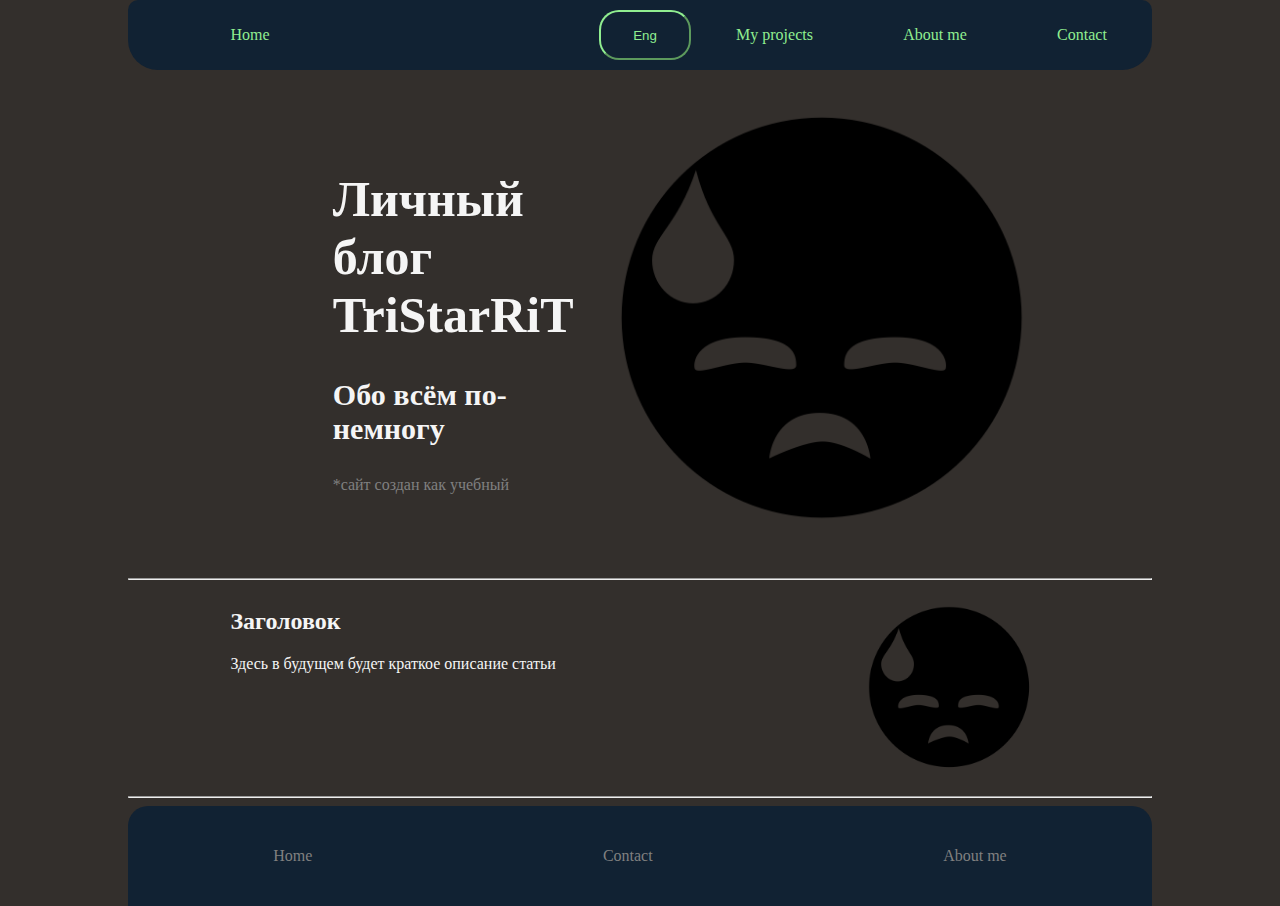
==== index.html @ 3b1f53a8 "Вёрстка основной страницы" ====
<!DOCTYPE html>
<html lang="en">
<head>
    <meta charset="UTF-8">
    <meta name="viewport" content="width=device-width, initial-scale=1.0">
    <link href="css/index.css" rel="stylesheet">
    <title>Document</title>
</head>
<body>
    <nav class="main">
        <header>
            <nav class="logo_nav">
                <a class="header_text" href="#">Home</a>
            </nav>
            <button class="change_language_but">Eng</button>   
                <!--
                    <button>Eng</button>
                -->
            <nav class="menu">
                <a class="header_text" href="#">My projects</a>
                <a class="header_text" href="#">About me</a>
                <a class="header_text" href="#">Contact</a>
            </nav>
        </header>
        <nav class="wellcome">
            <container>
                <h1 class="h1_main">Личный блог<br> TriStarRiT</h1>
                <h3 class="h1_main1">Обо всём по-немногу</h3>
                <p class="comment">*cайт создан как учебный</p>
            </container>
            <img class="big_pic" src="pic/face.png">
        </nav>
        <hr class="line">
        <nav class="stat">
            <nav>
                <h2 class="h1_stat">Заголовок</h2>
                <p class="h1_stat">Здесь в будущем будет краткое описание статьи</p>
            </nav>
            <img class="stat_pic" src="pic/face.png">
        </nav>
        <hr class="line">
        <footer>
            <a class="comment" href="#">Home</a>
            <a class="comment" href="#">Contact</a>
            <a class="comment" href="#">About me</a>
        </footer>
    </nav>
</body>
</html>
---- css/index.css ----
body {
  padding: 0;
  margin: 0;
  background-color: #332F2C;
}

.main {
  width: 80%;
  margin-left: auto;
  margin-right: auto;
}

header {
  width: 100%;
  height: 70px;
  background-color: #123;
  border-radius: 10px 10px 30px 30px;
  display: -webkit-box;
  display: -ms-flexbox;
  display: flex;
  -webkit-box-orient: horizontal;
  -webkit-box-direction: normal;
      -ms-flex-direction: row;
          flex-direction: row;
  -ms-flex-pack: distribute;
      justify-content: space-around;
  -webkit-box-align: center;
      -ms-flex-align: center;
          align-items: center;
}

.logo_nav {
  width: 40%;
  margin-left: 10%;
}

.change_language_but {
  border-color: lightgreen;
  background-color: #123;
  width: 100px;
  height: 50px;
  color: lightgreen;
  border-radius: 20px;
  cursor: pointer;
}

.menu {
  display: -webkit-box;
  display: -ms-flexbox;
  display: flex;
  width: 50%;
  -webkit-box-orient: horizontal;
  -webkit-box-direction: normal;
      -ms-flex-direction: row;
          flex-direction: row;
  -ms-flex-pack: distribute;
      justify-content: space-around;
}

.header_text {
  color: lightgreen;
  position: relative;
  text-decoration: none;
}

.wellcome {
  width: 60%;
  margin-left: auto;
  margin-right: auto;
  display: -webkit-box;
  display: -ms-flexbox;
  display: flex;
  -webkit-box-orient: horizontal;
  -webkit-box-direction: normal;
      -ms-flex-direction: row;
          flex-direction: row;
  -webkit-box-pack: justify;
      -ms-flex-pack: justify;
          justify-content: space-between;
}

.h1_main {
  color: whitesmoke;
  margin-top: 100px;
  font-size: 50px;
}

.h1_main1 {
  color: whitesmoke;
  font-size: 30px;
}

.h1_stat {
  color: whitesmoke;
}

.comment {
  color: grey;
  text-decoration: none;
}

.big_pic {
  width: 500px;
}

.stat {
  display: -webkit-box;
  display: -ms-flexbox;
  display: flex;
  -webkit-box-orient: horizontal;
  -webkit-box-direction: normal;
      -ms-flex-direction: row;
          flex-direction: row;
  -webkit-box-pack: justify;
      -ms-flex-pack: justify;
          justify-content: space-between;
  width: 80%;
  margin-left: auto;
  margin-right: auto;
}

.stat_pic {
  width: 200px;
}

footer {
  background-color: #123;
  height: 100px;
  display: -webkit-box;
  display: -ms-flexbox;
  display: flex;
  -webkit-box-orient: horizontal;
  -webkit-box-direction: normal;
      -ms-flex-direction: row;
          flex-direction: row;
  -ms-flex-pack: distribute;
      justify-content: space-around;
  -webkit-box-align: center;
      -ms-flex-align: center;
          align-items: center;
  border-radius: 20px 20px 0px 0px;
}
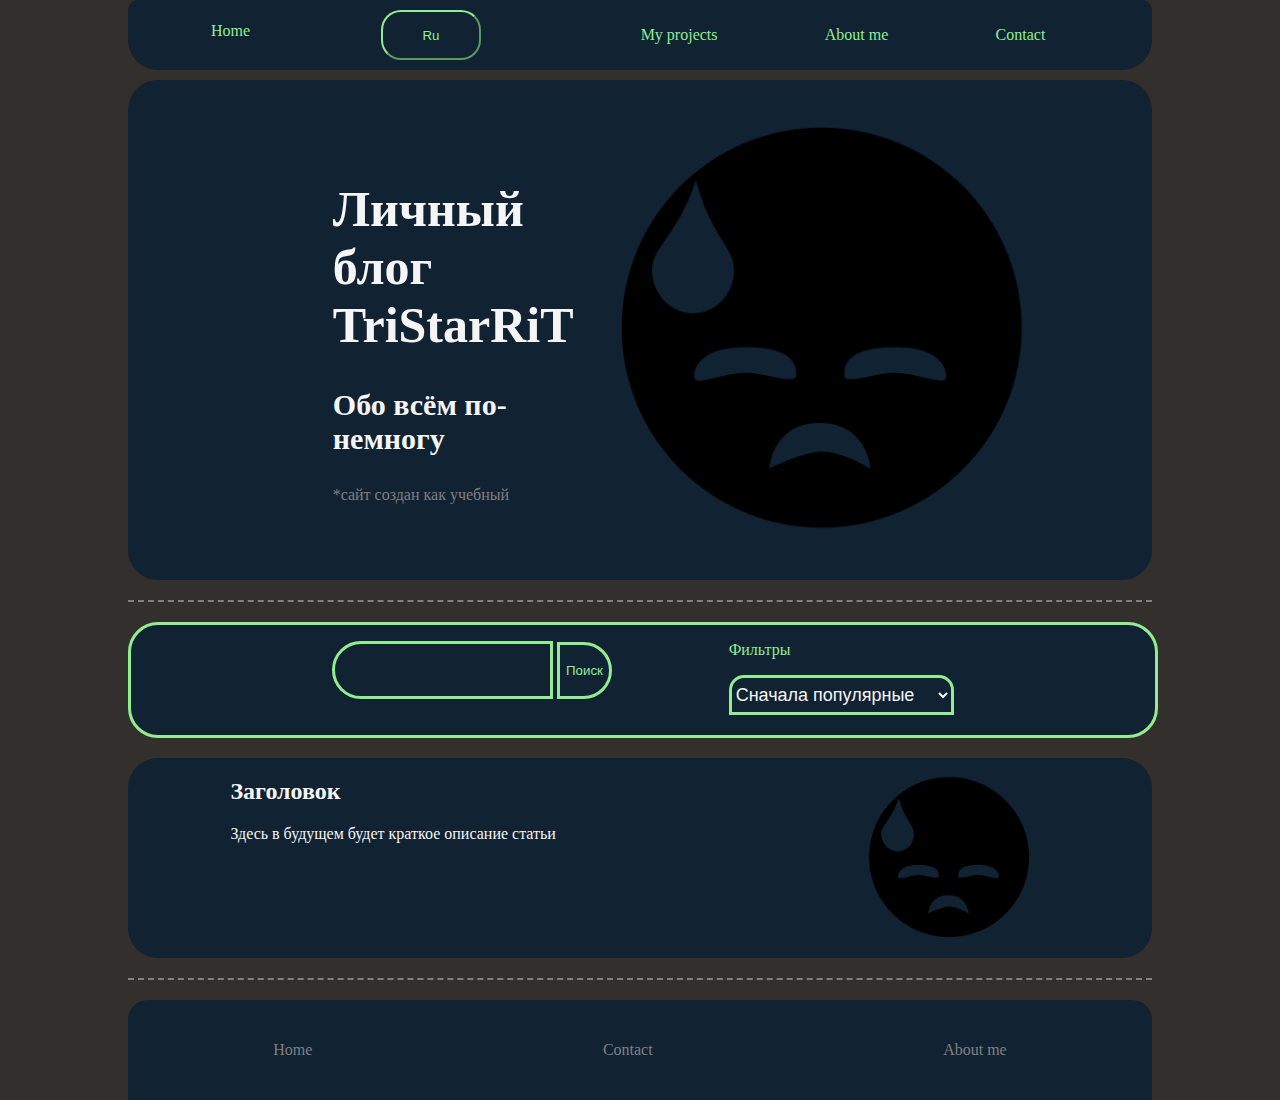
==== commit 33b35219: "Адаптивная вёрстка + главная страница" ====
--- a/index.html
+++ b/index.html
@@ -9,10 +9,12 @@
 <body>
     <nav class="main">
         <header>
-            <nav class="logo_nav">
-                <a class="header_text" href="#">Home</a>
-            </nav>
-            <button class="change_language_but">Eng</button>   
+            <nav class="logo_cont">
+                <nav class="logo_nav">
+                    <a class="header_text" href="#">Home</a>
+                </nav>
+                <button class="change_language_but">Ru</button>  
+            </nav> 
                 <!--
                     <button>Eng</button>
                 -->
@@ -22,21 +24,42 @@
                 <a class="header_text" href="#">Contact</a>
             </nav>
         </header>
-        <nav class="wellcome">
-            <container>
-                <h1 class="h1_main">Личный блог<br> TriStarRiT</h1>
-                <h3 class="h1_main1">Обо всём по-немногу</h3>
-                <p class="comment">*cайт создан как учебный</p>
-            </container>
-            <img class="big_pic" src="pic/face.png">
+        <nav class="wel_con">
+            <nav class="wellcome">
+                <container>
+                    <h1 class="h1_main">Личный блог<br> TriStarRiT</h1>
+                    <h3 class="h1_main1">Обо всём по-немногу</h3>
+                    <p class="comment">*cайт создан как учебный</p>
+                </container>
+                <img class="big_pic" src="pic/face.png">
+            </nav>
         </nav>
         <hr class="line">
-        <nav class="stat">
-            <nav>
-                <h2 class="h1_stat">Заголовок</h2>
-                <p class="h1_stat">Здесь в будущем будет краткое описание статьи</p>
+        <nav class="filters_con">
+            <nav class="filters">
+                <nav class="filt_con">
+                    <input class="filt_input">
+                    <button class="find_but">Поиск</button>
+                </nav>
+                <nav class="filt_con">
+                    <p class="header_text">Фильтры</p>
+                    <select class="selector">
+                        <option class="option">Сначала популярные</option>
+                        <option class="option">Сначала непопулярные</option>
+                        <option class="option">Cначала новые</option>
+                        <option class="option">Сначала старые</option>
+                    </select>
+                </nav>
             </nav>
-            <img class="stat_pic" src="pic/face.png">
+        </nav>
+        <nav class="stat_con">
+            <nav class="stat">
+                <nav>
+                    <h2 class="h1_stat">Заголовок</h2>
+                    <p class="h1_stat">Здесь в будущем будет краткое описание статьи</p>
+                </nav>
+                <img class="stat_pic" src="pic/face.png">
+            </nav>
         </nav>
         <hr class="line">
         <footer>
@@ -44,6 +67,6 @@
             <a class="comment" href="#">Contact</a>
             <a class="comment" href="#">About me</a>
         </footer>
-    </nav>
+    </hr>
 </body>
 </html>--- a/css/index.css
+++ b/css/index.css
@@ -2,125 +2,457 @@
   padding: 0;
   margin: 0;
   background-color: #332F2C;
+  min-width: 800px;
 }
 
-.main {
-  width: 80%;
-  margin-left: auto;
-  margin-right: auto;
-}
+@media screen and (orientation: landscape) {
+  .main {
+    width: 80%;
+    margin-left: auto;
+    margin-right: auto;
+  }
+  header {
+    width: 100%;
+    height: 70px;
+    background-color: #123;
+    border-radius: 10px 10px 30px 30px;
+    display: -webkit-box;
+    display: -ms-flexbox;
+    display: flex;
+    -webkit-box-orient: horizontal;
+    -webkit-box-direction: normal;
+        -ms-flex-direction: row;
+            flex-direction: row;
+    -ms-flex-pack: distribute;
+        justify-content: space-around;
+    -webkit-box-align: center;
+        -ms-flex-align: center;
+            align-items: center;
+  }
+  .logo_cont {
+    display: -webkit-box;
+    display: -ms-flexbox;
+    display: flex;
+    -webkit-box-orient: horizontal;
+    -webkit-box-direction: normal;
+        -ms-flex-direction: row;
+            flex-direction: row;
+    -webkit-box-pack: justify;
+        -ms-flex-pack: justify;
+            justify-content: space-between;
+    width: 300px;
+  }
+  .logo_nav {
+    width: 40%;
+    margin-left: 10%;
+    margin-top: 12px;
+  }
+  .change_language_but {
+    border-color: lightgreen;
+    background-color: #123;
+    width: 100px;
+    height: 50px;
+    color: lightgreen;
+    border-radius: 20px;
+    cursor: pointer;
+  }
+  .menu {
+    width: 50%;
+    display: -webkit-box;
+    display: -ms-flexbox;
+    display: flex;
+    -webkit-box-orient: horizontal;
+    -webkit-box-direction: normal;
+        -ms-flex-direction: row;
+            flex-direction: row;
+    -ms-flex-pack: distribute;
+        justify-content: space-around;
+  }
+  .header_text {
+    color: lightgreen;
+    text-decoration: none;
+  }
+  .wel_con {
+    width: 100%;
+    background-color: #123;
+    border-radius: 30px;
+    margin-top: 10px;
+  }
+  .wellcome {
+    width: 60%;
+    margin-left: auto;
+    margin-right: auto;
+    display: -webkit-box;
+    display: -ms-flexbox;
+    display: flex;
+    -webkit-box-orient: horizontal;
+    -webkit-box-direction: normal;
+        -ms-flex-direction: row;
+            flex-direction: row;
+    -webkit-box-pack: justify;
+        -ms-flex-pack: justify;
+            justify-content: space-between;
+  }
+  .h1_main {
+    color: whitesmoke;
+    margin-top: 100px;
+    font-size: 50px;
+  }
+  .h1_main1 {
+    color: whitesmoke;
+    font-size: 30px;
+  }
+  .h1_stat {
+    color: whitesmoke;
+  }
+  .comment {
+    color: grey;
+    text-decoration: none;
+  }
+  .filters_con {
+    width: 100%;
+    height: 110px;
+    background-color: #123;
+    border-radius: 30px;
+    border: solid lightgreen;
+  }
+  .filters {
+    display: -webkit-box;
+    display: -ms-flexbox;
+    display: flex;
+    -webkit-box-orient: horizontal;
+    -webkit-box-direction: normal;
+        -ms-flex-direction: row;
+            flex-direction: row;
+    -ms-flex-pack: distribute;
+        justify-content: space-around;
+    -webkit-box-align: center;
+        -ms-flex-align: center;
+            align-items: center;
+    width: 70%;
+    margin-left: auto;
+    margin-right: auto;
+  }
+  .filt_input {
+    width: 70%;
+    height: 50px;
+    border: solid lightgreen;
+    border-radius: 30px 0px 0px 30px;
+    background-color: #123;
+    color: whitesmoke;
+    font-size: large;
+  }
+  .find_but {
+    border-radius: 0px 30px 30px 0px;
+    border: solid lightgreen;
+    background-color: #123;
+    height: 57px;
+    color: lightgreen;
+    cursor: pointer;
+  }
+  .selector {
+    width: 100%;
+    height: 40px;
+    border: solid lightgreen;
+    border-radius: 15px 15px 0px 0px;
+    background-color: #123;
+    color: whitesmoke;
+    font-size: large;
+  }
+  .option {
+    border: solid lightgreen;
+    border-radius: 30px;
+  }
+  .stat_con {
+    width: 100%;
+    background-color: #123;
+    border-radius: 30px;
+    margin-top: 20px;
+  }
+  .stat {
+    display: -webkit-box;
+    display: -ms-flexbox;
+    display: flex;
+    -webkit-box-orient: horizontal;
+    -webkit-box-direction: normal;
+        -ms-flex-direction: row;
+            flex-direction: row;
+    -webkit-box-pack: justify;
+        -ms-flex-pack: justify;
+            justify-content: space-between;
+    width: 80%;
+    margin-left: auto;
+    margin-right: auto;
+    background-color: #123;
+  }
+  .stat_pic {
+    width: 200px;
+  }
+}
+@media screen and (orientation: portrait) {
+  header {
+    width: 100%;
+    height: 300px;
+    background-color: #123;
+    border-radius: 10px 10px 30px 30px;
+    display: -webkit-box;
+    display: -ms-flexbox;
+    display: flex;
+    -webkit-box-orient: vertical;
+    -webkit-box-direction: normal;
+        -ms-flex-direction: column;
+            flex-direction: column;
+    -webkit-box-pack: justify;
+        -ms-flex-pack: justify;
+            justify-content: space-between;
+    -webkit-box-align: center;
+        -ms-flex-align: center;
+            align-items: center;
+  }
+  .logo_cont {
+    margin-top: 10px;
+    display: -webkit-box;
+    display: -ms-flexbox;
+    display: flex;
+    -webkit-box-orient: horizontal;
+    -webkit-box-direction: normal;
+        -ms-flex-direction: row;
+            flex-direction: row;
+    -webkit-box-pack: space-evenly;
+        -ms-flex-pack: space-evenly;
+            justify-content: space-evenly;
+    -webkit-box-align: center;
+        -ms-flex-align: center;
+            align-items: center;
+    width: 100%;
+  }
+  .logo_nav {
+    width: 40%;
+    margin-left: 10%;
+  }
+  .change_language_but {
+    border-color: lightgreen;
+    background-color: #123;
+    width: 100px;
+    height: 100px;
+    color: lightgreen;
+    border-radius: 20px;
+    cursor: pointer;
+    font-size: 50px;
+  }
+  .menu {
+    width: 100%;
+    height: 100px;
+    display: -webkit-box;
+    display: -ms-flexbox;
+    display: flex;
+    -webkit-box-orient: horizontal;
+    -webkit-box-direction: normal;
+        -ms-flex-direction: row;
+            flex-direction: row;
+    -ms-flex-pack: distribute;
+        justify-content: space-around;
+  }
+  .header_text {
+    color: lightgreen;
+    text-decoration: none;
+    font-size: 50px;
+  }
+  .wel_con {
+    width: 100%;
+    background-color: #123;
+    border-radius: 30px;
+    margin-top: 10px;
+    height: 1000px;
+  }
+  .wellcome {
+    width: 80%;
+    margin-left: auto;
+    margin-right: auto;
+    display: -webkit-box;
+    display: -ms-flexbox;
+    display: flex;
+    -webkit-box-orient: vertical;
+    -webkit-box-direction: normal;
+        -ms-flex-direction: column;
+            flex-direction: column;
+    -webkit-box-pack: justify;
+        -ms-flex-pack: justify;
+            justify-content: space-between;
+    -webkit-box-align: center;
+        -ms-flex-align: center;
+            align-items: center;
+  }
+  .h1_main {
+    color: whitesmoke;
+    margin-top: 100px;
+    font-size: 100px;
+    margin-left: auto;
+    margin-right: auto;
+  }
+  .h1_main1 {
+    color: whitesmoke;
+    font-size: 50px;
+    margin-left: auto;
+    margin-right: auto;
+  }
+  .h1_stat {
+    color: whitesmoke;
+    margin-left: auto;
+    margin-right: auto;
+    font-size: 50px;
+  }
+  .comment {
+    color: grey;
+    text-decoration: none;
+    font-size: 30px;
+  }
+  .filters_con {
+    width: 100%;
+    height: 500px;
+    background-color: #123;
+    border-radius: 30px;
+    border: solid lightgreen;
+  }
+  .filters {
+    display: -webkit-box;
+    display: -ms-flexbox;
+    display: flex;
+    -webkit-box-orient: vertical;
+    -webkit-box-direction: normal;
+        -ms-flex-direction: column;
+            flex-direction: column;
+    -ms-flex-pack: distribute;
+        justify-content: space-around;
+    -webkit-box-align: center;
+        -ms-flex-align: center;
+            align-items: center;
+    width: 95%;
+    margin-left: auto;
+    margin-right: auto;
+    margin-top: 10px;
+  }
+  .filt_con {
+    width: 100%;
+    height: 150px;
+  }
+  .filt_input {
+    width: 75%;
+    height: 100px;
+    border: solid lightgreen;
+    border-radius: 30px 0px 0px 30px;
+    background-color: #123;
+    color: whitesmoke;
+    font-size: 50px;
+    margin-left: 10px;
+  }
+  .find_but {
+    border-radius: 0px 30px 30px 0px;
+    border: solid lightgreen;
+    background-color: #123;
+    height: 100px;
+    width: 20%;
+    color: lightgreen;
+    cursor: pointer;
+    font-size: 50px;
+  }
+  .selector {
+    width: 100%;
+    height: 100px;
+    border: solid lightgreen;
+    border-radius: 15px 15px 0px 0px;
+    background-color: #123;
+    color: whitesmoke;
+    font-size: 40px;
+  }
+  .stat_con {
+    width: 100%;
+    background-color: #123;
+    border-radius: 30px;
+    margin-top: 20px;
+  }
+  .stat {
+    display: -webkit-box;
+    display: -ms-flexbox;
+    display: flex;
+    -webkit-box-orient: vertical;
+    -webkit-box-direction: normal;
+        -ms-flex-direction: column;
+            flex-direction: column;
+    -webkit-box-pack: justify;
+        -ms-flex-pack: justify;
+            justify-content: space-between;
+    width: 95%;
+    margin-left: auto;
+    margin-right: auto;
+    background-color: #123;
+    -webkit-box-align: center;
+        -ms-flex-align: center;
+            align-items: center;
+  }
+  .stat_pic {
+    width: 500px;
+  }
+}
+/*header{
+    width:100%;
+    height:70px;
+    background-color: $contbgcolor;
+    border-radius: 10px 10px 30px 30px;
+    @include flexible_row();
+    justify-content: space-around;
+    align-items: center;
+}
+.logo_nav{
+    width:40%;
+    margin-left: 10%;
+}
+.change_language_but{
+    border-color:$hedtext;
+    background-color: $contbgcolor;
+    width:100px;
+    height: 50px;
+    color:$hedtext;
+    border-radius: 20px;
+    cursor: pointer;
+}
+.menu{
+    width: 50%;
+    @include flexible_row();
+    justify-content: space-around;
 
-header {
-  width: 100%;
-  height: 70px;
-  background-color: #123;
-  border-radius: 10px 10px 30px 30px;
-  display: -webkit-box;
-  display: -ms-flexbox;
-  display: flex;
-  -webkit-box-orient: horizontal;
-  -webkit-box-direction: normal;
-      -ms-flex-direction: row;
-          flex-direction: row;
-  -ms-flex-pack: distribute;
-      justify-content: space-around;
-  -webkit-box-align: center;
-      -ms-flex-align: center;
-          align-items: center;
-}
-
-.logo_nav {
-  width: 40%;
-  margin-left: 10%;
-}
-
-.change_language_but {
-  border-color: lightgreen;
-  background-color: #123;
-  width: 100px;
-  height: 50px;
-  color: lightgreen;
-  border-radius: 20px;
-  cursor: pointer;
-}
-
-.menu {
-  display: -webkit-box;
-  display: -ms-flexbox;
-  display: flex;
-  width: 50%;
-  -webkit-box-orient: horizontal;
-  -webkit-box-direction: normal;
-      -ms-flex-direction: row;
-          flex-direction: row;
-  -ms-flex-pack: distribute;
-      justify-content: space-around;
-}
-
-.header_text {
-  color: lightgreen;
-  position: relative;
-  text-decoration: none;
-}
-
-.wellcome {
-  width: 60%;
-  margin-left: auto;
-  margin-right: auto;
-  display: -webkit-box;
-  display: -ms-flexbox;
-  display: flex;
-  -webkit-box-orient: horizontal;
-  -webkit-box-direction: normal;
-      -ms-flex-direction: row;
-          flex-direction: row;
-  -webkit-box-pack: justify;
-      -ms-flex-pack: justify;
-          justify-content: space-between;
-}
-
-.h1_main {
-  color: whitesmoke;
-  margin-top: 100px;
-  font-size: 50px;
-}
-
-.h1_main1 {
-  color: whitesmoke;
-  font-size: 30px;
-}
-
-.h1_stat {
-  color: whitesmoke;
-}
-
-.comment {
-  color: grey;
-  text-decoration: none;
-}
-
-.big_pic {
-  width: 500px;
-}
-
-.stat {
-  display: -webkit-box;
-  display: -ms-flexbox;
-  display: flex;
-  -webkit-box-orient: horizontal;
-  -webkit-box-direction: normal;
-      -ms-flex-direction: row;
-          flex-direction: row;
-  -webkit-box-pack: justify;
-      -ms-flex-pack: justify;
-          justify-content: space-between;
-  width: 80%;
-  margin-left: auto;
-  margin-right: auto;
-}
-
-.stat_pic {
-  width: 200px;
+}
+.header_text{
+    color:$hedtext;
+    text-decoration: none;
+}*/
+@media screen and (orientation: landscape) {
+  .big_pic {
+    width: 500px;
+  }
+}
+@media screen and (orientation: portrait) {
+  .big_pic {
+    width: 300px;
+    height: 300px;
+    margin-top: 50px;
+  }
+}
+@media screen and (max-width: 1080px) and (orientation: landscape) {
+  .big_pic {
+    width: 350px;
+    height: 350px;
+    margin-top: 50px;
+  }
+}
+@media screen and (max-width: 880px) and (orientation: landscape) {
+  .big_pic {
+    width: 200px;
+    height: 200px;
+    margin-top: 150px;
+    margin-left: auto;
+    margin-right: auto;
+  }
 }
 
 footer {
@@ -139,4 +471,13 @@
       -ms-flex-align: center;
           align-items: center;
   border-radius: 20px 20px 0px 0px;
+}
+
+.line {
+  border: none;
+  padding: 0;
+  margin: 0;
+  height: 0;
+  margin: 20px 0;
+  border-top: 2px dashed grey;
 }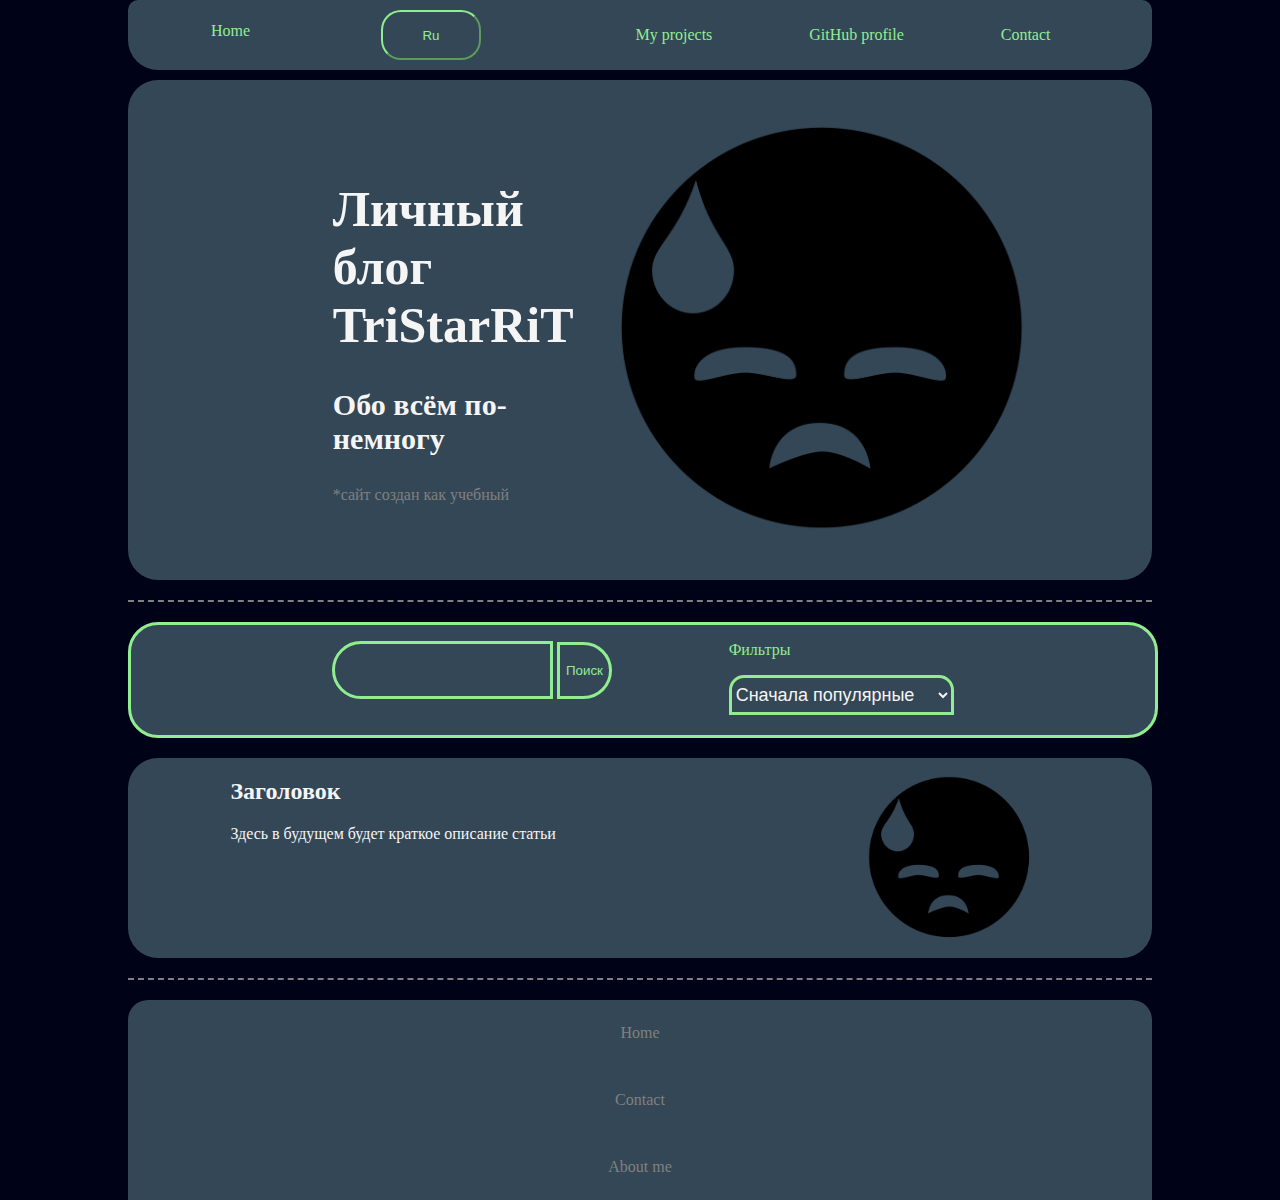
==== commit b0ce5a8d: "Исправлены цвета, добалена заготовка страницы со статьёй" ====
--- a/index.html
+++ b/index.html
@@ -20,7 +20,7 @@
                 -->
             <nav class="menu">
                 <a class="header_text" href="#">My projects</a>
-                <a class="header_text" href="#">About me</a>
+                <a class="header_text" href="#">GitHub profile</a>
                 <a class="header_text" href="#">Contact</a>
             </nav>
         </header>
@@ -67,6 +67,6 @@
             <a class="comment" href="#">Contact</a>
             <a class="comment" href="#">About me</a>
         </footer>
-    </hr>
+    </nav>
 </body>
 </html>--- a/css/index.css
+++ b/css/index.css
@@ -1,7 +1,7 @@
 body {
   padding: 0;
   margin: 0;
-  background-color: #332F2C;
+  background-color: #000218;
   min-width: 800px;
 }
 
@@ -14,7 +14,7 @@
   header {
     width: 100%;
     height: 70px;
-    background-color: #123;
+    background-color: #344756;
     border-radius: 10px 10px 30px 30px;
     display: -webkit-box;
     display: -ms-flexbox;
@@ -49,7 +49,7 @@
   }
   .change_language_but {
     border-color: lightgreen;
-    background-color: #123;
+    background-color: #344756;
     width: 100px;
     height: 50px;
     color: lightgreen;
@@ -74,7 +74,7 @@
   }
   .wel_con {
     width: 100%;
-    background-color: #123;
+    background-color: #344756;
     border-radius: 30px;
     margin-top: 10px;
   }
@@ -112,7 +112,7 @@
   .filters_con {
     width: 100%;
     height: 110px;
-    background-color: #123;
+    background-color: #344756;
     border-radius: 30px;
     border: solid lightgreen;
   }
@@ -138,14 +138,14 @@
     height: 50px;
     border: solid lightgreen;
     border-radius: 30px 0px 0px 30px;
-    background-color: #123;
+    background-color: #344756;
     color: whitesmoke;
     font-size: large;
   }
   .find_but {
     border-radius: 0px 30px 30px 0px;
     border: solid lightgreen;
-    background-color: #123;
+    background-color: #344756;
     height: 57px;
     color: lightgreen;
     cursor: pointer;
@@ -155,7 +155,7 @@
     height: 40px;
     border: solid lightgreen;
     border-radius: 15px 15px 0px 0px;
-    background-color: #123;
+    background-color: #344756;
     color: whitesmoke;
     font-size: large;
   }
@@ -165,7 +165,7 @@
   }
   .stat_con {
     width: 100%;
-    background-color: #123;
+    background-color: #344756;
     border-radius: 30px;
     margin-top: 20px;
   }
@@ -183,7 +183,7 @@
     width: 80%;
     margin-left: auto;
     margin-right: auto;
-    background-color: #123;
+    background-color: #344756;
   }
   .stat_pic {
     width: 200px;
@@ -193,7 +193,7 @@
   header {
     width: 100%;
     height: 300px;
-    background-color: #123;
+    background-color: #344756;
     border-radius: 10px 10px 30px 30px;
     display: -webkit-box;
     display: -ms-flexbox;
@@ -232,7 +232,7 @@
   }
   .change_language_but {
     border-color: lightgreen;
-    background-color: #123;
+    background-color: #344756;
     width: 100px;
     height: 100px;
     color: lightgreen;
@@ -260,7 +260,7 @@
   }
   .wel_con {
     width: 100%;
-    background-color: #123;
+    background-color: #344756;
     border-radius: 30px;
     margin-top: 10px;
     height: 1000px;
@@ -310,7 +310,7 @@
   .filters_con {
     width: 100%;
     height: 500px;
-    background-color: #123;
+    background-color: #344756;
     border-radius: 30px;
     border: solid lightgreen;
   }
@@ -341,7 +341,7 @@
     height: 100px;
     border: solid lightgreen;
     border-radius: 30px 0px 0px 30px;
-    background-color: #123;
+    background-color: #344756;
     color: whitesmoke;
     font-size: 50px;
     margin-left: 10px;
@@ -349,7 +349,7 @@
   .find_but {
     border-radius: 0px 30px 30px 0px;
     border: solid lightgreen;
-    background-color: #123;
+    background-color: #344756;
     height: 100px;
     width: 20%;
     color: lightgreen;
@@ -361,13 +361,13 @@
     height: 100px;
     border: solid lightgreen;
     border-radius: 15px 15px 0px 0px;
-    background-color: #123;
+    background-color: #344756;
     color: whitesmoke;
     font-size: 40px;
   }
   .stat_con {
     width: 100%;
-    background-color: #123;
+    background-color: #344756;
     border-radius: 30px;
     margin-top: 20px;
   }
@@ -385,7 +385,7 @@
     width: 95%;
     margin-left: auto;
     margin-right: auto;
-    background-color: #123;
+    background-color: #344756;
     -webkit-box-align: center;
         -ms-flex-align: center;
             align-items: center;
@@ -394,38 +394,6 @@
     width: 500px;
   }
 }
-/*header{
-    width:100%;
-    height:70px;
-    background-color: $contbgcolor;
-    border-radius: 10px 10px 30px 30px;
-    @include flexible_row();
-    justify-content: space-around;
-    align-items: center;
-}
-.logo_nav{
-    width:40%;
-    margin-left: 10%;
-}
-.change_language_but{
-    border-color:$hedtext;
-    background-color: $contbgcolor;
-    width:100px;
-    height: 50px;
-    color:$hedtext;
-    border-radius: 20px;
-    cursor: pointer;
-}
-.menu{
-    width: 50%;
-    @include flexible_row();
-    justify-content: space-around;
-
-}
-.header_text{
-    color:$hedtext;
-    text-decoration: none;
-}*/
 @media screen and (orientation: landscape) {
   .big_pic {
     width: 500px;
@@ -456,15 +424,15 @@
 }
 
 footer {
-  background-color: #123;
-  height: 100px;
+  background-color: #344756;
+  height: 200px;
   display: -webkit-box;
   display: -ms-flexbox;
   display: flex;
-  -webkit-box-orient: horizontal;
+  -webkit-box-orient: vertical;
   -webkit-box-direction: normal;
-      -ms-flex-direction: row;
-          flex-direction: row;
+      -ms-flex-direction: column;
+          flex-direction: column;
   -ms-flex-pack: distribute;
       justify-content: space-around;
   -webkit-box-align: center;
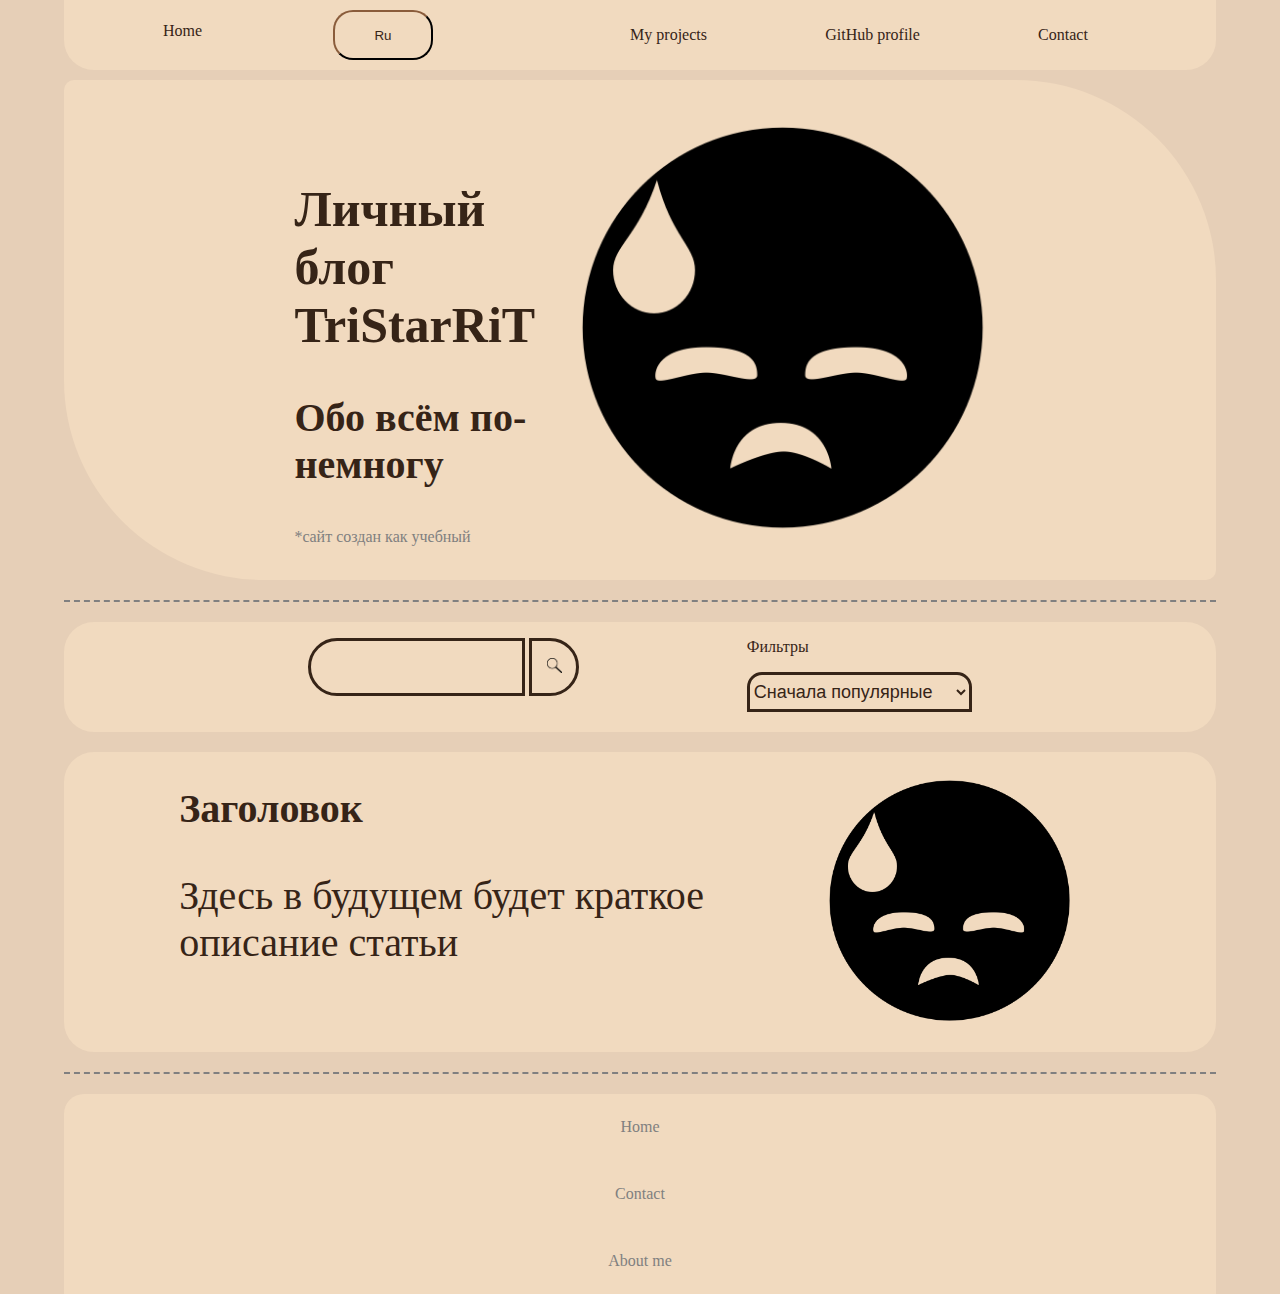
==== commit 749e03e4: "Изменён дизайн, правки в адаптивность" ====
--- a/index.html
+++ b/index.html
@@ -19,8 +19,8 @@
                     <button>Eng</button>
                 -->
             <nav class="menu">
-                <a class="header_text" href="#">My projects</a>
-                <a class="header_text" href="#">GitHub profile</a>
+                <a class="header_text" href="https://github.com/TriStarRiT?tab=repositories">My projects</a>
+                <a class="header_text" href="https://github.com/TriStarRiT">GitHub profile</a>
                 <a class="header_text" href="#">Contact</a>
             </nav>
         </header>
@@ -39,8 +39,9 @@
             <nav class="filters">
                 <nav class="filt_con">
                     <input class="filt_input">
-                    <button class="find_but">Поиск</button>
+                    <button class="find_but"><img class="search" src="pic/search.png"></button>
                 </nav>
+                <!-- -->
                 <nav class="filt_con">
                     <p class="header_text">Фильтры</p>
                     <select class="selector">
--- a/css/index.css
+++ b/css/index.css
@@ -1,21 +1,27 @@
 body {
   padding: 0;
   margin: 0;
-  background-color: #000218;
-  min-width: 800px;
+  background-color: #E6CFB7;
+  min-width: 200px;
+}
+
+html {
+  padding: 0;
+  margin: 0;
+  overflow-x: hidden;
 }
 
 @media screen and (orientation: landscape) {
   .main {
-    width: 80%;
+    width: 90%;
     margin-left: auto;
     margin-right: auto;
   }
   header {
     width: 100%;
     height: 70px;
-    background-color: #344756;
-    border-radius: 10px 10px 30px 30px;
+    background-color: #F1DABF;
+    border-radius: 0px 0px 30px 30px;
     display: -webkit-box;
     display: -ms-flexbox;
     display: flex;
@@ -48,11 +54,11 @@
     margin-top: 12px;
   }
   .change_language_but {
-    border-color: lightgreen;
-    background-color: #344756;
+    border-color: #362417;
+    background-color: #F1DABF;
     width: 100px;
     height: 50px;
-    color: lightgreen;
+    color: #362417;
     border-radius: 20px;
     cursor: pointer;
   }
@@ -69,13 +75,13 @@
         justify-content: space-around;
   }
   .header_text {
-    color: lightgreen;
+    color: #362417;
     text-decoration: none;
   }
   .wel_con {
     width: 100%;
-    background-color: #344756;
-    border-radius: 30px;
+    background-color: #F1DABF;
+    border-radius: 10px 200px 10px 200px;
     margin-top: 10px;
   }
   .wellcome {
@@ -94,16 +100,17 @@
             justify-content: space-between;
   }
   .h1_main {
-    color: whitesmoke;
+    color: #362417;
     margin-top: 100px;
     font-size: 50px;
   }
   .h1_main1 {
-    color: whitesmoke;
-    font-size: 30px;
+    color: #362417;
+    font-size: 40px;
   }
   .h1_stat {
-    color: whitesmoke;
+    color: #362417;
+    font-size: 40px;
   }
   .comment {
     color: grey;
@@ -112,9 +119,9 @@
   .filters_con {
     width: 100%;
     height: 110px;
-    background-color: #344756;
+    background-color: #F1DABF;
     border-radius: 30px;
-    border: solid lightgreen;
+    border: #362417;
   }
   .filters {
     display: -webkit-box;
@@ -136,36 +143,42 @@
   .filt_input {
     width: 70%;
     height: 50px;
-    border: solid lightgreen;
+    border: solid #362417;
     border-radius: 30px 0px 0px 30px;
-    background-color: #344756;
-    color: whitesmoke;
+    background-color: #F1DABF;
+    color: #362417;
     font-size: large;
+  }
+  .search {
+    width: 15px;
+    height: 15px;
   }
   .find_but {
     border-radius: 0px 30px 30px 0px;
-    border: solid lightgreen;
-    background-color: #344756;
+    border: solid #362417;
+    background-color: #F1DABF;
     height: 57px;
-    color: lightgreen;
+    color: #362417;
     cursor: pointer;
+    width: 50px;
+    height: 58px;
   }
   .selector {
     width: 100%;
     height: 40px;
-    border: solid lightgreen;
+    border: solid #362417;
     border-radius: 15px 15px 0px 0px;
-    background-color: #344756;
-    color: whitesmoke;
+    background-color: #F1DABF;
+    color: #362417;
     font-size: large;
   }
   .option {
-    border: solid lightgreen;
+    border: solid #362417;
     border-radius: 30px;
   }
   .stat_con {
     width: 100%;
-    background-color: #344756;
+    background-color: #F1DABF;
     border-radius: 30px;
     margin-top: 20px;
   }
@@ -183,18 +196,18 @@
     width: 80%;
     margin-left: auto;
     margin-right: auto;
-    background-color: #344756;
+    background-color: #F1DABF;
   }
   .stat_pic {
-    width: 200px;
+    width: 300px;
   }
 }
 @media screen and (orientation: portrait) {
   header {
     width: 100%;
     height: 300px;
-    background-color: #344756;
-    border-radius: 10px 10px 30px 30px;
+    background-color: #F1DABF;
+    border-radius: 0px 0px 30px 30px;
     display: -webkit-box;
     display: -ms-flexbox;
     display: flex;
@@ -231,37 +244,41 @@
     margin-left: 10%;
   }
   .change_language_but {
-    border-color: lightgreen;
-    background-color: #344756;
+    border-color: #362417;
+    background-color: #F1DABF;
     width: 100px;
     height: 100px;
-    color: lightgreen;
+    color: #362417;
     border-radius: 20px;
     cursor: pointer;
     font-size: 50px;
   }
   .menu {
     width: 100%;
-    height: 100px;
-    display: -webkit-box;
-    display: -ms-flexbox;
-    display: flex;
-    -webkit-box-orient: horizontal;
-    -webkit-box-direction: normal;
-        -ms-flex-direction: row;
-            flex-direction: row;
-    -ms-flex-pack: distribute;
-        justify-content: space-around;
+    display: -webkit-box;
+    display: -ms-flexbox;
+    display: flex;
+    -webkit-box-orient: vertical;
+    -webkit-box-direction: normal;
+        -ms-flex-direction: column;
+            flex-direction: column;
+    -webkit-box-align: center;
+        -ms-flex-align: center;
+            align-items: center;
+    -webkit-box-pack: end;
+        -ms-flex-pack: end;
+            justify-content: flex-end;
   }
   .header_text {
-    color: lightgreen;
+    color: #362417;
     text-decoration: none;
-    font-size: 50px;
+    font-size: 40px;
+    margin-top: 15px;
   }
   .wel_con {
     width: 100%;
-    background-color: #344756;
-    border-radius: 30px;
+    background-color: #F1DABF;
+    border-radius: 300px;
     margin-top: 10px;
     height: 1000px;
   }
@@ -284,20 +301,21 @@
             align-items: center;
   }
   .h1_main {
-    color: whitesmoke;
+    color: #362417;
     margin-top: 100px;
     font-size: 100px;
     margin-left: auto;
     margin-right: auto;
+    font-size: 50px;
   }
   .h1_main1 {
-    color: whitesmoke;
-    font-size: 50px;
+    color: #362417;
+    font-size: 40px;
     margin-left: auto;
     margin-right: auto;
   }
   .h1_stat {
-    color: whitesmoke;
+    color: #362417;
     margin-left: auto;
     margin-right: auto;
     font-size: 50px;
@@ -310,9 +328,8 @@
   .filters_con {
     width: 100%;
     height: 500px;
-    background-color: #344756;
+    background-color: #F1DABF;
     border-radius: 30px;
-    border: solid lightgreen;
   }
   .filters {
     display: -webkit-box;
@@ -335,39 +352,44 @@
   .filt_con {
     width: 100%;
     height: 150px;
+    margin-top: 10px;
   }
   .filt_input {
-    width: 75%;
+    width: 65%;
     height: 100px;
-    border: solid lightgreen;
+    border: solid #362417;
     border-radius: 30px 0px 0px 30px;
-    background-color: #344756;
-    color: whitesmoke;
+    background-color: #F1DABF;
+    color: #362417;
     font-size: 50px;
     margin-left: 10px;
+  }
+  .search {
+    width: 50px;
+    margin-top: 10px;
   }
   .find_but {
     border-radius: 0px 30px 30px 0px;
-    border: solid lightgreen;
-    background-color: #344756;
+    border: solid #362417;
+    background-color: #F1DABF;
     height: 100px;
     width: 20%;
-    color: lightgreen;
+    color: #362417;
     cursor: pointer;
     font-size: 50px;
   }
   .selector {
     width: 100%;
     height: 100px;
-    border: solid lightgreen;
+    border: solid #362417;
     border-radius: 15px 15px 0px 0px;
-    background-color: #344756;
-    color: whitesmoke;
-    font-size: 40px;
+    background-color: #F1DABF;
+    color: #362417;
+    font-size: 30px;
   }
   .stat_con {
     width: 100%;
-    background-color: #344756;
+    background-color: #F1DABF;
     border-radius: 30px;
     margin-top: 20px;
   }
@@ -385,13 +407,12 @@
     width: 95%;
     margin-left: auto;
     margin-right: auto;
-    background-color: #344756;
     -webkit-box-align: center;
         -ms-flex-align: center;
             align-items: center;
   }
   .stat_pic {
-    width: 500px;
+    width: 300px;
   }
 }
 @media screen and (orientation: landscape) {
@@ -424,7 +445,7 @@
 }
 
 footer {
-  background-color: #344756;
+  background-color: #F1DABF;
   height: 200px;
   display: -webkit-box;
   display: -ms-flexbox;
